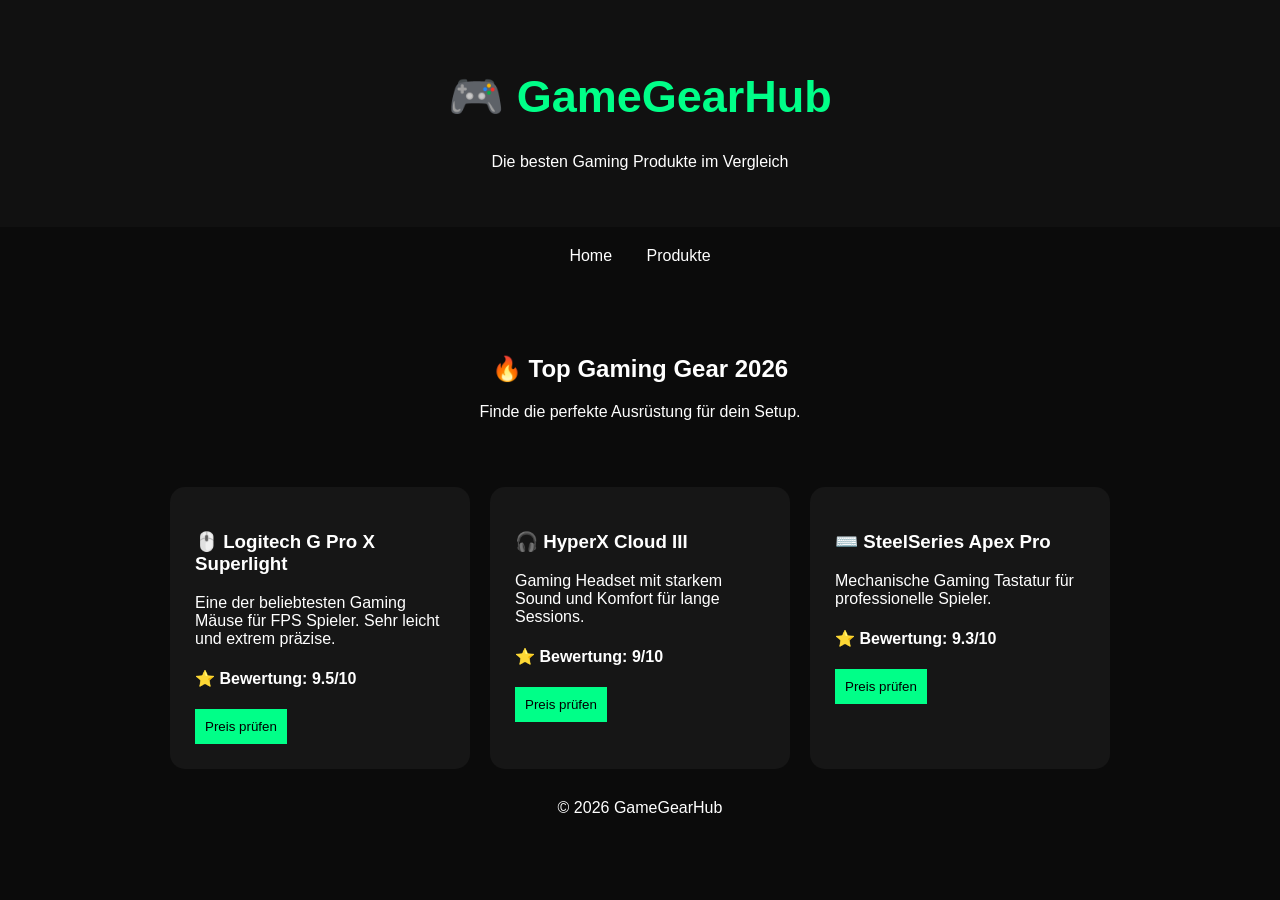
==== products.html @ 3e6d15a1 "Create products.html for Gaming Products page This file contains the HTML structure for the Gaming P" ====
<!DOCTYPE html>
<html lang="de">

<head>
<meta charset="UTF-8">
<meta name="viewport" content="width=device-width, initial-scale=1.0">

<title>Gaming Produkte | GameGearHub</title>

<link rel="stylesheet" href="style.css">
</head>

<body>

<header>
<h1>🎮 GameGearHub</h1>
<p>Die besten Gaming Produkte im Vergleich</p>
</header>


<nav>
<a href="index.html">Home</a>
<a href="products.html">Produkte</a>
</nav>


<section class="hero">
<h2>🔥 Top Gaming Gear 2026</h2>
<p>Finde die perfekte Ausrüstung für dein Setup.</p>
</section>


<section class="products">


<div class="card">

<h3>🖱️ Logitech G Pro X Superlight</h3>

<p>
Eine der beliebtesten Gaming Mäuse für FPS Spieler.
Sehr leicht und extrem präzise.
</p>

<h4>⭐ Bewertung: 9.5/10</h4>

<button>
Preis prüfen
</button>

</div>



<div class="card">

<h3>🎧 HyperX Cloud III</h3>

<p>
Gaming Headset mit starkem Sound und Komfort für lange Sessions.
</p>

<h4>⭐ Bewertung: 9/10</h4>

<button>
Preis prüfen
</button>

</div>



<div class="card">

<h3>⌨️ SteelSeries Apex Pro</h3>

<p>
Mechanische Gaming Tastatur für professionelle Spieler.
</p>

<h4>⭐ Bewertung: 9.3/10</h4>

<button>
Preis prüfen
</button>

</div>


</section>


<footer>
© 2026 GameGearHub
</footer>


</body>
</html>
---- style.css ----
body {
    margin: 0;
    font-family: Arial, sans-serif;
    background: #0b0b0b;
    color: white;
}

header {
    text-align: center;
    padding: 40px;
    background: #111;
}

header h1 {
    color: #00ff88;
    font-size: 45px;
}

nav {
    text-align: center;
    padding: 20px;
}

nav a {
    color: white;
    margin: 15px;
    text-decoration: none;
}

.hero {
    text-align: center;
    padding: 50px;
}

.products {
    display: flex;
    justify-content: center;
    gap: 20px;
}

.card {
    background: #161616;
    padding: 25px;
    width: 250px;
    border-radius: 15px;
}

button {
    background: #00ff88;
    border: none;
    padding: 10px;
    cursor: pointer;
}

footer {
    text-align: center;
    padding: 30px;
}
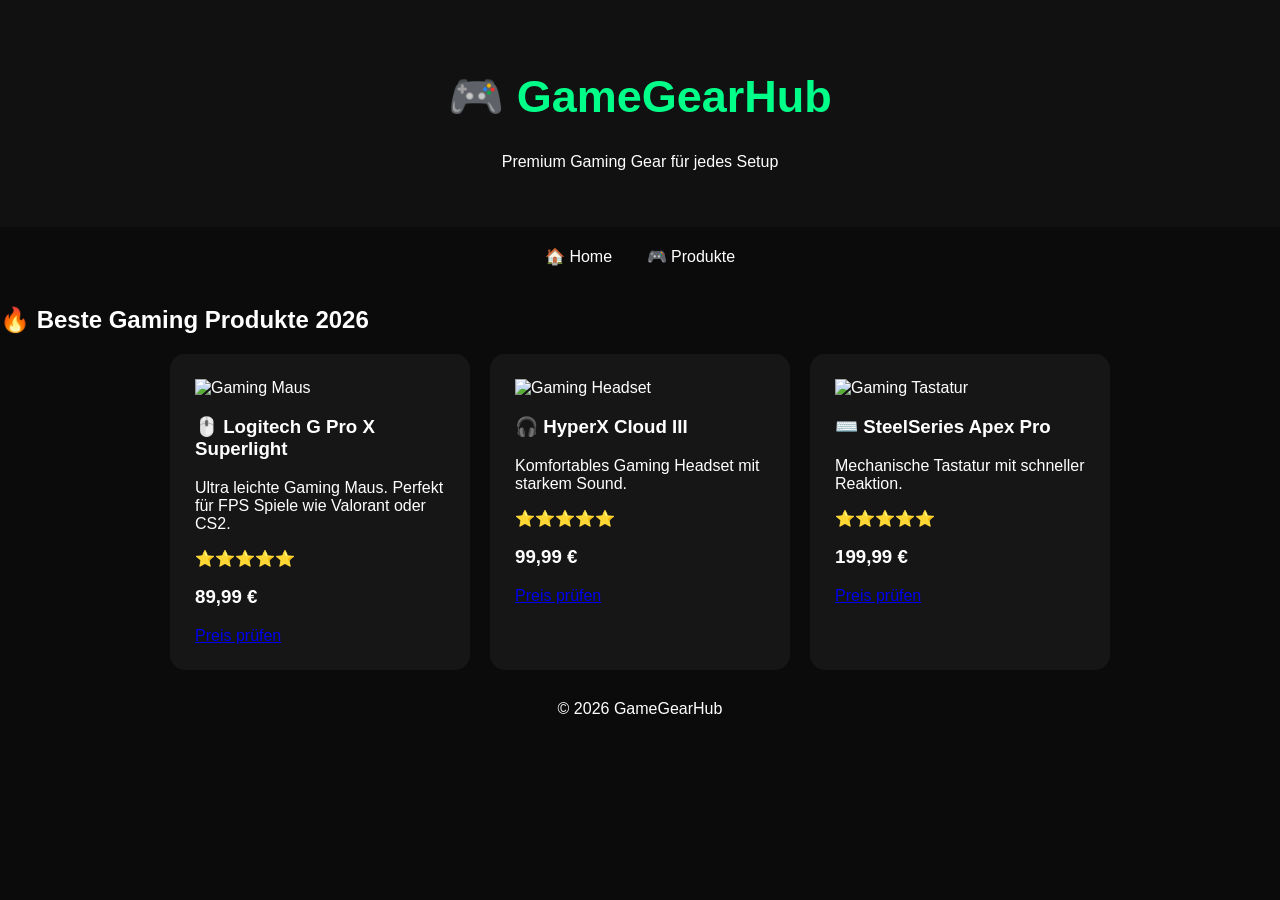
==== commit 5cd676fa: "Enhance product details in products.html Updated product descriptions and added ratings for better c" ====
--- a/products.html
+++ b/products.html
@@ -6,28 +6,25 @@
 <meta name="viewport" content="width=device-width, initial-scale=1.0">
 
 <title>Gaming Produkte | GameGearHub</title>
+<link rel="stylesheet" href="style.css">
 
-<link rel="stylesheet" href="style.css">
 </head>
 
 <body>
 
 <header>
 <h1>🎮 GameGearHub</h1>
-<p>Die besten Gaming Produkte im Vergleich</p>
+<p>Premium Gaming Gear für jedes Setup</p>
 </header>
 
 
 <nav>
-<a href="index.html">Home</a>
-<a href="products.html">Produkte</a>
+<a href="index.html">🏠 Home</a>
+<a href="products.html">🎮 Produkte</a>
 </nav>
 
 
-<section class="hero">
-<h2>🔥 Top Gaming Gear 2026</h2>
-<p>Finde die perfekte Ausrüstung für dein Setup.</p>
-</section>
+<h2 class="title">🔥 Beste Gaming Produkte 2026</h2>
 
 
 <section class="products">
@@ -35,18 +32,25 @@
 
 <div class="card">
 
+<img src="https://via.placeholder.com/300x200"
+alt="Gaming Maus">
+
 <h3>🖱️ Logitech G Pro X Superlight</h3>
 
 <p>
-Eine der beliebtesten Gaming Mäuse für FPS Spieler.
-Sehr leicht und extrem präzise.
+Ultra leichte Gaming Maus.
+Perfekt für FPS Spiele wie Valorant oder CS2.
 </p>
 
-<h4>⭐ Bewertung: 9.5/10</h4>
+<div class="rating">
+⭐⭐⭐⭐⭐
+</div>
 
-<button>
+<h3>89,99 €</h3>
+
+<a href="#" class="buy">
 Preis prüfen
-</button>
+</a>
 
 </div>
 
@@ -54,17 +58,24 @@
 
 <div class="card">
 
+<img src="https://via.placeholder.com/300x200"
+alt="Gaming Headset">
+
 <h3>🎧 HyperX Cloud III</h3>
 
 <p>
-Gaming Headset mit starkem Sound und Komfort für lange Sessions.
+Komfortables Gaming Headset mit starkem Sound.
 </p>
 
-<h4>⭐ Bewertung: 9/10</h4>
+<div class="rating">
+⭐⭐⭐⭐⭐
+</div>
 
-<button>
+<h3>99,99 €</h3>
+
+<a href="#" class="buy">
 Preis prüfen
-</button>
+</a>
 
 </div>
 
@@ -72,17 +83,24 @@
 
 <div class="card">
 
+<img src="https://via.placeholder.com/300x200"
+alt="Gaming Tastatur">
+
 <h3>⌨️ SteelSeries Apex Pro</h3>
 
 <p>
-Mechanische Gaming Tastatur für professionelle Spieler.
+Mechanische Tastatur mit schneller Reaktion.
 </p>
 
-<h4>⭐ Bewertung: 9.3/10</h4>
+<div class="rating">
+⭐⭐⭐⭐⭐
+</div>
 
-<button>
+<h3>199,99 €</h3>
+
+<a href="#" class="buy">
 Preis prüfen
-</button>
+</a>
 
 </div>
 
